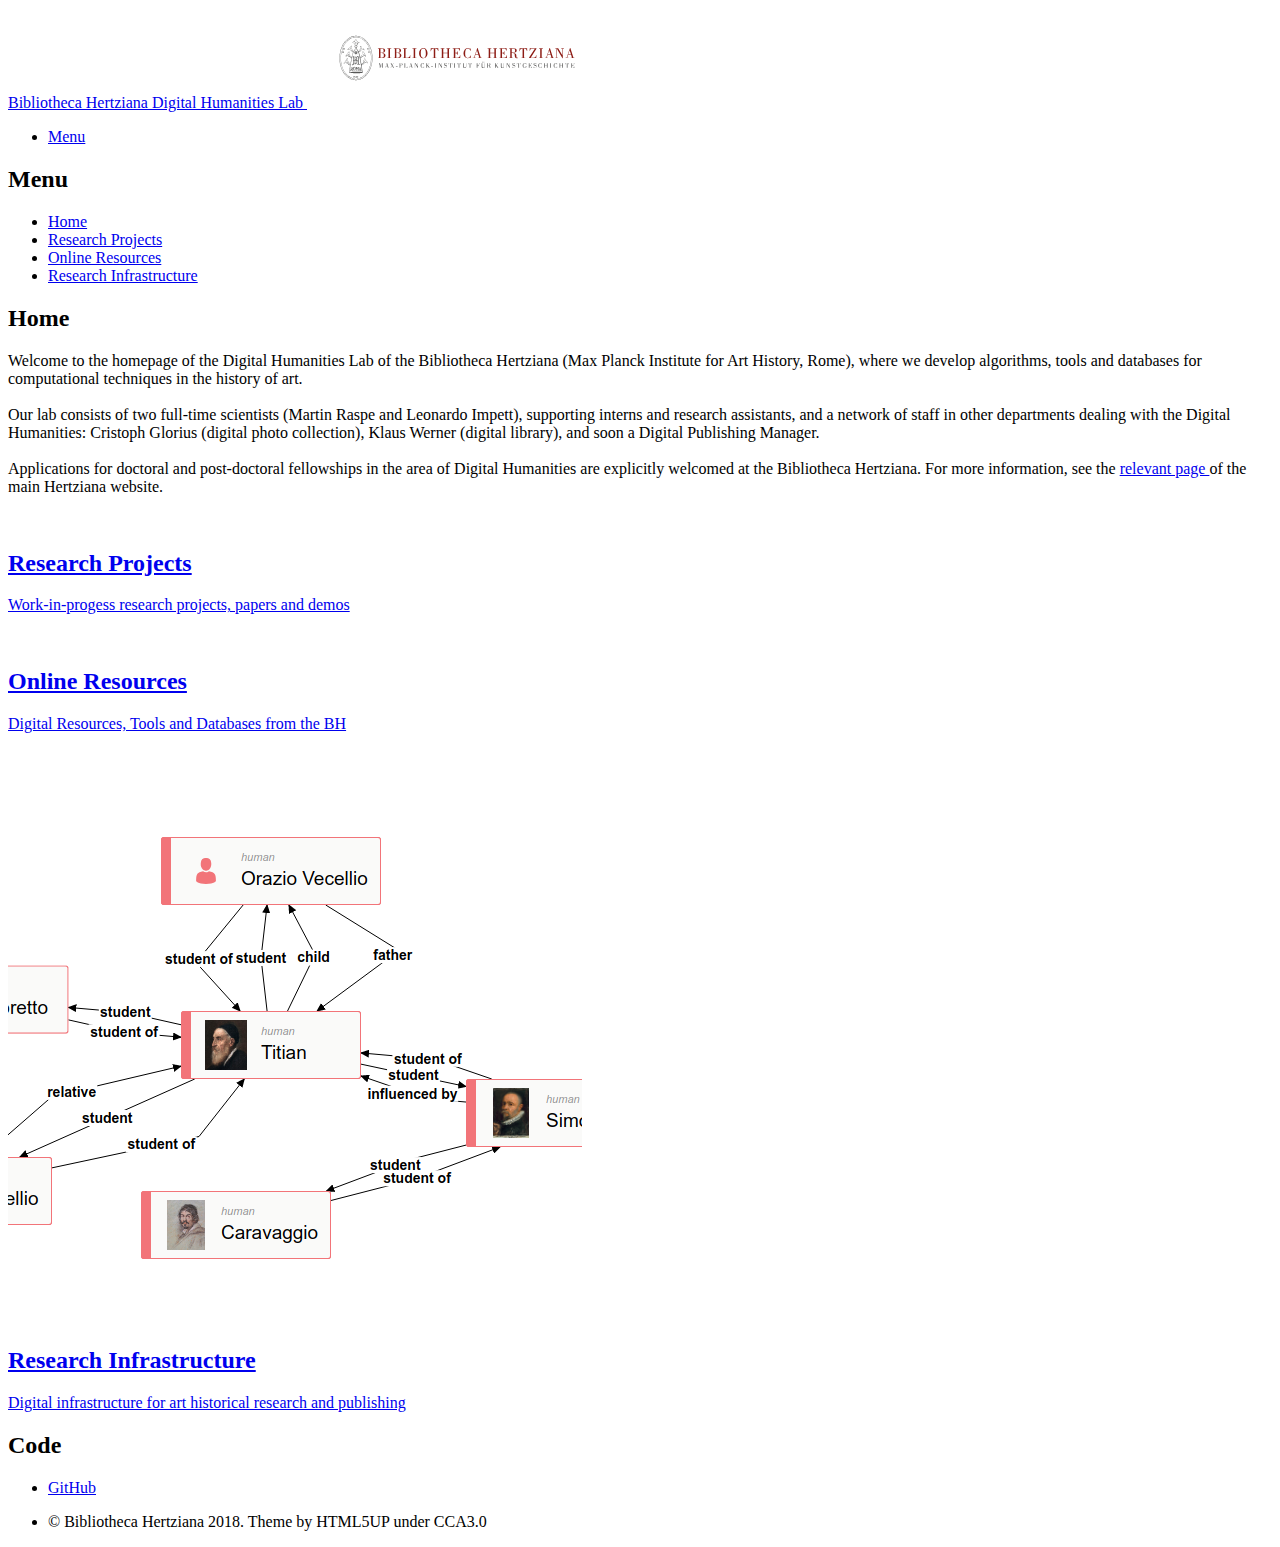
==== index.html @ f2901a26 "changed top logo for new website" ====
<!DOCTYPE HTML>
<!--
	Phantom by HTML5 UP
	html5up.net | @ajlkn
	Free for personal and commercial use under the CCA 3.0 license (html5up.net/license)
-->
<html>
	<head>
		<title>BHLabs</title>
		<meta charset="utf-8" />
		<meta name="viewport" content="width=device-width, initial-scale=1, user-scalable=no" />
		<link rel="stylesheet" href="assets/css/main.css" />
		<noscript><link rel="stylesheet" href="assets/css/noscript.css" /></noscript>
	</head>
	<body class="is-preload">
		<!-- Wrapper -->
			<div id="wrapper">

				<!-- Header -->
					<header id="header">
						<div class="inner">
							<!-- Logo -->
								<a href="http://www.biblhertz.it/" class="logo">
									<a href="index.html" class="logo">

									<span class="title">Bibliotheca Hertziana Digital Humanities Lab</span>

										<span class="symbol">
											<img src="images/hertzianalogo_hor.svg" alt="" style="width:300px;height:100px"/>
										</span>
									</a>
								</a>

							<!-- Nav -->
								<nav>
									<ul>
										<li><a href="#menu">Menu</a></li>
									</ul>
								</nav>

						</div>
					</header>

				<!-- Menu -->
					<nav id="menu">
						<h2>Menu</h2>
						<ul>
							<li><a href="index.html">Home</a></li>
							<li><a href="research.html">Research Projects</a></li>
							<li><a href="resources.html">Online Resources</a></li>
							<li><a href="infrastructure.html">Research Infrastructure</a></li>
						</ul>
					</nav>

				<!-- Main -->
					<div id="main">
						<div class="inner">
							<header>
								<h2> Home </h2>

							</header>

								<p> Welcome to the homepage of the Digital Humanities Lab of the Bibliotheca Hertziana (Max Planck Institute for Art History, Rome), where we develop
									algorithms, tools and databases for computational techniques in the history of art.
 								<br><br> Our lab consists of two full-time scientists (Martin Raspe and Leonardo Impett), supporting interns and research assistants, and a network of staff in other departments
								dealing with the Digital Humanities: Cristoph Glorius (digital photo collection), Klaus Werner (digital library), and soon a Digital Publishing
								Manager.

								<br><br>
								Applications for doctoral and post-doctoral fellowships in the area of Digital Humanities are explicitly welcomed at the Bibliotheca Hertziana. For more
								information, see the <a href="http://www.biblhertz.it/en/institute/research-opportunities/"> relevant page </a> of the main Hertziana website.

								</p>


							<section class="tiles">

								<article class="style1">
									<span class="image">
										<img src="images/networks.png" alt="" />
									</span>
									<a href="research.html">
										<h2>Research Projects</h2>
										<div class="content">
											<p>Work-in-progess research projects, papers and demos</p>
										</div>
									</a>
								</article>


								<article class="style2">
									<span class="image">
										<img src="images/fotosearch.png" alt="" />
									</span>
									<a href="resources.html">
										<h2>Online Resources</h2>
										<div class="content">
											<p>Digital Resources, Tools and Databases from the BH</p>
										</div>
									</a>
								</article>

								<article class="style3">
									<span class="image">
										<img src="images/cordh.png" alt="" />
									</span>
									<a href="infrastructure.html">
										<h2>Research Infrastructure</h2>
										<div class="content">
											<p>Digital infrastructure for art historical research and publishing</p>
										</div>
									</a>
								</article>

								<!--


								<article class="style1">
									<span class="image">
										<img src="images/networks.png" alt="" />
									</span>
									<a href="generic.html" target="_blank">
										<h2>Artist networks</h2>
										<div class="content">
											<p>Interactive network visualisation of artists in Rome.</p>
										</div>
									</a>
								</article>


								<article class="style2">
									<span class="image">
										<img src="images/fotosearch.png" alt="" />
									</span>
									<a href="http://foto.biblhertz.it/" target="_blank">
										<h2>Fototeca Search</h2>
										<div class="content">
											<p>AI-powered image, gesture and iconography search through our 450,000 photos</p>
										</div>
									</a>
								</article>

								<article class="style3">
									<span class="image">
										<img src="images/3dbook.png" alt="" />
									</span>
									<a href="http://dlib.biblhertz.it/3dscan" target="_blank">
										<h2>3D Scanning</h2>
										<div class="content">
											<p>Laser, relief and photogrammetry scanning our Rare Books collection</p>
										</div>
									</a>
								</article>
								<article class="style4">
									<span class="image">
										<img src="images/juvarra.png" alt="" />
									</span>
									<a href="http://wissensgeschichte.biblhertz.it/3d-bridge-html/" target="_blank">
										<h2>Virtual Reality</h2>
										<div class="content">
											<p>Architectural and exhibition reconstructions in 3 and 4 dimensions.</p>
										</div>
									</a>
								</article>
								<article class="style5">
									<span class="image">
										<img src="images/zuccaro.png" alt="" />
									</span>
									<a href="http://zuccaro.biblhertz.it" target="_blank">
										<h2>ZUCCARO</h2>
										<div class="content">
											<p>A rich graph-based semantic database of art and artists in Rome</p>
										</div>
									</a>
								</article>
								<article class="style6">
									<span class="image">
										<img src="images/cipro.png" alt="" />
									</span>
									<a href="http://fmdb.biblhertz.it/cipro/default.htm" target="_blank">
										<h2>CIPRO: Rome Maps</h2>
										<div class="content">
											<p>Extensive interactive catalogue of maps of Rome.</p>
										</div>
									</a>
								</article>
								<article class="style3">
									<span class="image">
										<img src="images/noack.jpeg" alt="" />
									</span>
									<a href="http://db.biblhertz.it/noack/noack.xml" target="_blank">
										<h2>NOACK</h2>
										<div class="content">
											<p>Friedrich Noack's (1858-1930) digitised schedarium of artists in Rome.</p>
										</div>
									</a>
								</article>
								<article class="style1">
									<span class="image">
										<img src="images/romegis.jpg" alt="" />
									</span>
									<a href="generic.html" target="_blank">
										<h2>Spatial Humanities</h2>
										<div class="content">
											<p>Interactive geospatial tools with dense historical data on Rome and Naples. </p>
										</div>
									</a>
								</article>
								<article class="style2">
									<span class="image">
										<img src="images/riccicloud.jpg" alt="" />
									</span>
									<a href="generic.html" target="_blank">
										<h2>Cloud API</h2>
										<div class="content">
											<p>Access the Hertziana's easy-to-use GraphQL API for data, bibliography and IIIF images.</p>
										</div>
									</a>
								</article>
							-->

							</section>
						</div>
					</div>

				<!-- Footer -->
					<footer id="footer">
						<div class="inner">

							<section>
								<h2>Code</h2>
								<ul class="icons">
									<!-- <li><a href="http://www.twitter.com/leoimpett" class="icon style2 fa-twitter"><span class="label">Twitter</span></a></li>
									-->
									<li><a href="http://www.github.com/biblhertz" class="icon style2 fa-github"><span class="label">GitHub</span></a></li>
								</ul>
							</section>
							<ul class="copyright">
								<li>&copy; Bibliotheca Hertziana 2018. Theme by HTML5UP under CCA3.0</li>
							</ul>
						</div>
					</footer>

			</div>

		<!-- Scripts -->
			<script src="assets/js/jquery.min.js"></script>
			<script src="assets/js/browser.min.js"></script>
			<script src="assets/js/breakpoints.min.js"></script>
			<script src="assets/js/util.js"></script>
			<script src="assets/js/main.js"></script>

	</body>
</html>
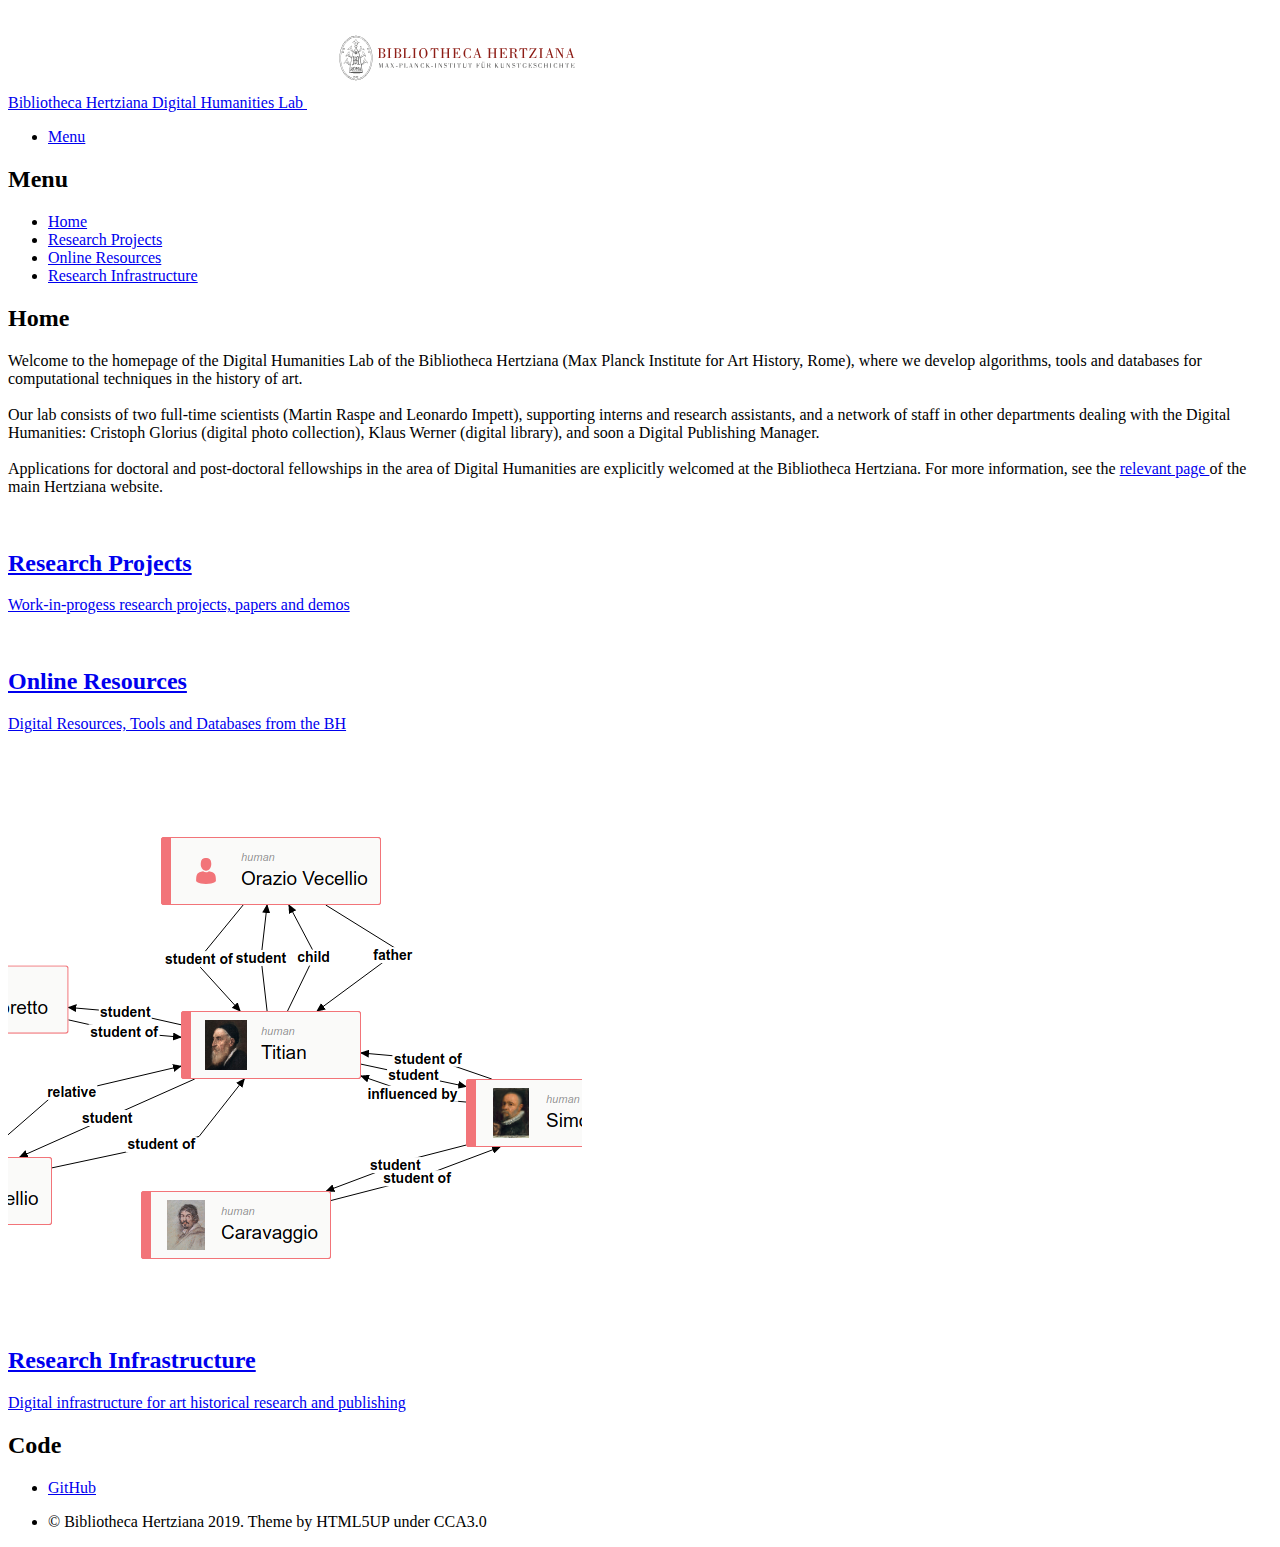
==== commit d40d2a8d: "changed logo headers, copyright year, and added 6 new online resources" ====
--- a/index.html
+++ b/index.html
@@ -20,15 +20,17 @@
 					<header id="header">
 						<div class="inner">
 							<!-- Logo -->
-								<a href="http://www.biblhertz.it/" class="logo">
-									<a href="index.html" class="logo">
+
+								<a href="index.html" class="logo">
 
 									<span class="title">Bibliotheca Hertziana Digital Humanities Lab</span>
-
+								</a>
+
+								<a href="http://www.biblhertz.it/" class="logo"  target="_blank">
 										<span class="symbol">
 											<img src="images/hertzianalogo_hor.svg" alt="" style="width:300px;height:100px"/>
 										</span>
-									</a>
+									
 								</a>
 
 							<!-- Nav -->
@@ -236,7 +238,7 @@
 								</ul>
 							</section>
 							<ul class="copyright">
-								<li>&copy; Bibliotheca Hertziana 2018. Theme by HTML5UP under CCA3.0</li>
+								<li>&copy; Bibliotheca Hertziana 2019. Theme by HTML5UP under CCA3.0</li>
 							</ul>
 						</div>
 					</footer>
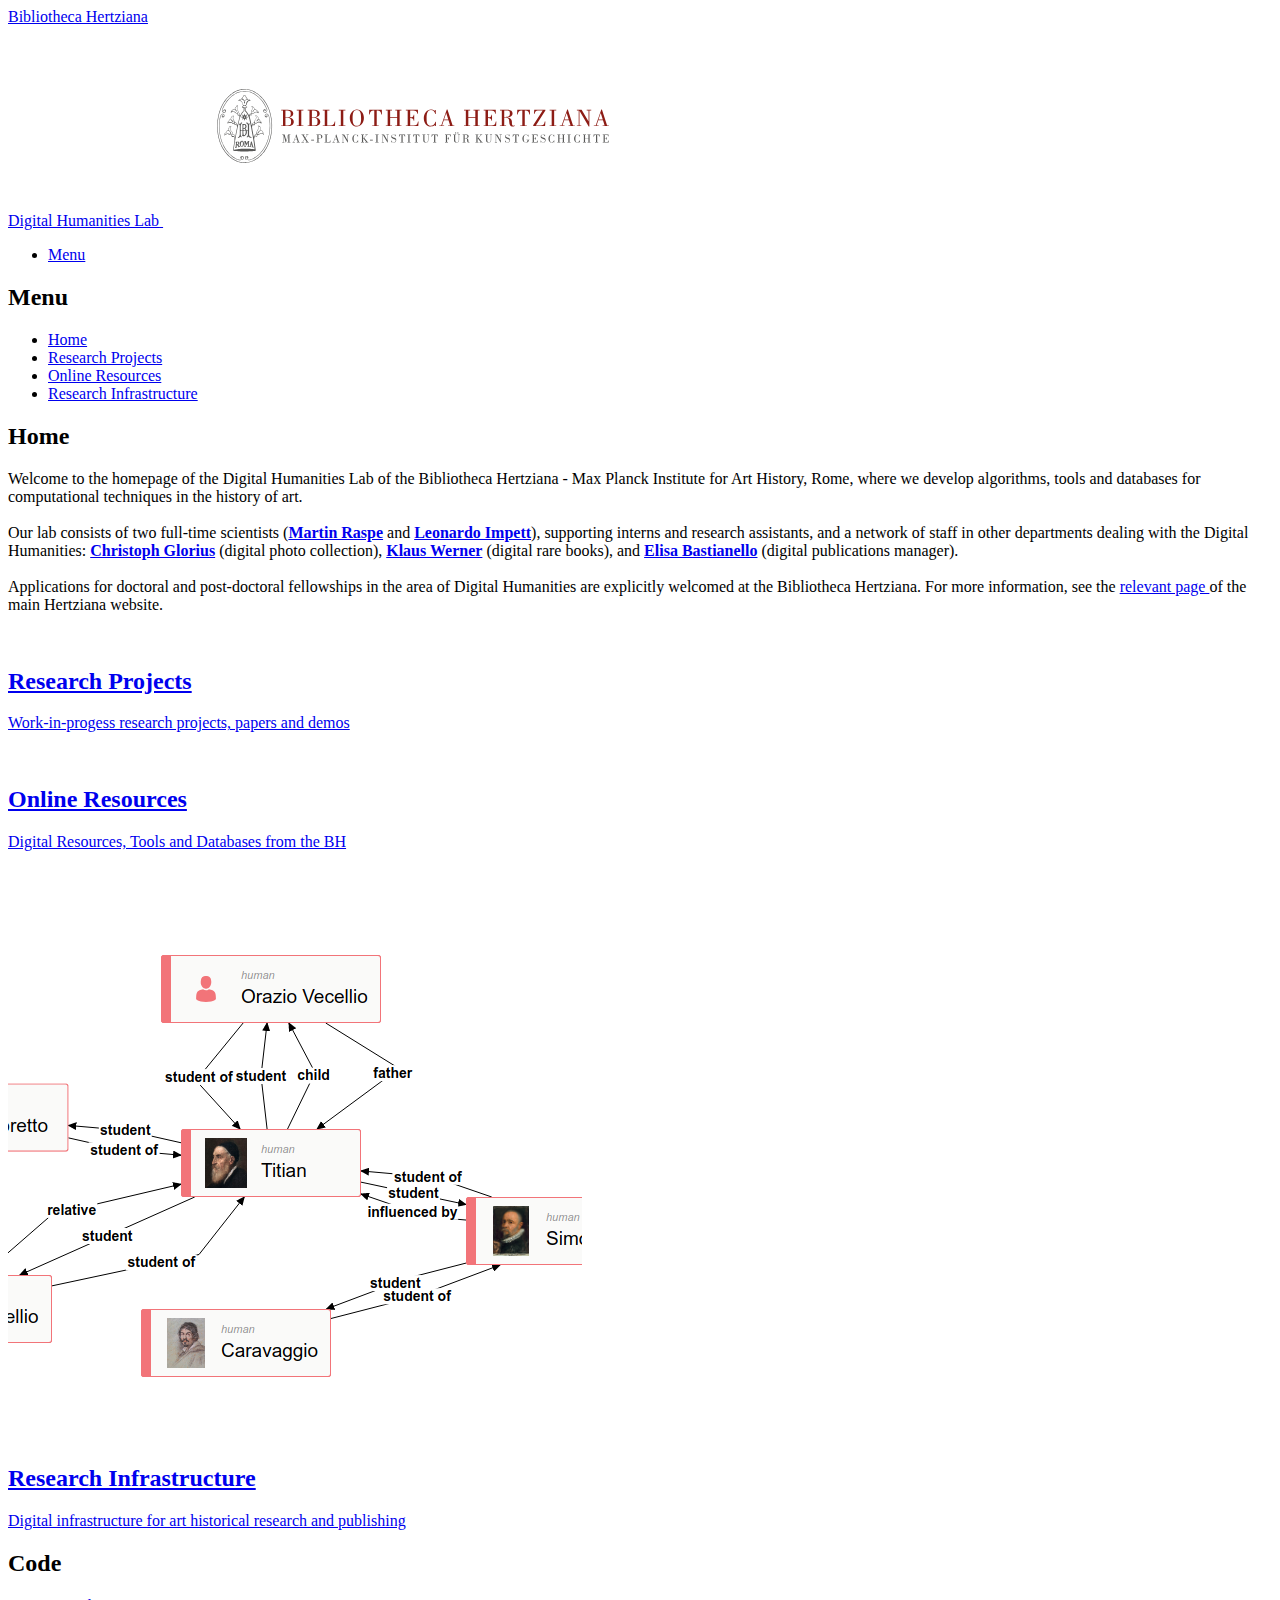
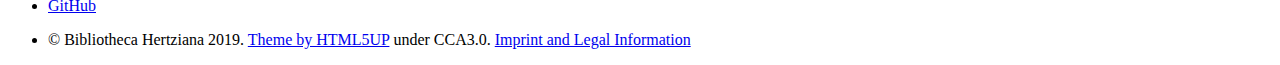
==== commit d2102d70: "Update index.html" ====
--- a/index.html
+++ b/index.html
@@ -23,12 +23,12 @@
 
 								<a href="index.html" class="logo">
 
-									<span class="title">Bibliotheca Hertziana Digital Humanities Lab</span>
+									<span class="title">Bibliotheca Hertziana <br> Digital Humanities Lab</span>
 								</a>
 
 								<a href="http://www.biblhertz.it/" class="logo"  target="_blank">
 										<span class="symbol">
-											<img src="images/hertzianalogo_hor.svg" alt="" style="width:300px;height:100px"/>
+											<img src="images/hertzianalogo_hor.svg" alt="" style="width:500px;height:200px"/>
 										</span>
 									
 								</a>
@@ -62,11 +62,14 @@
 
 							</header>
 
-								<p> Welcome to the homepage of the Digital Humanities Lab of the Bibliotheca Hertziana (Max Planck Institute for Art History, Rome), where we develop
+								<p> Welcome to the homepage of the Digital Humanities Lab of the Bibliotheca Hertziana - Max Planck Institute for Art History, Rome, where we develop
 									algorithms, tools and databases for computational techniques in the history of art.
- 								<br><br> Our lab consists of two full-time scientists (Martin Raspe and Leonardo Impett), supporting interns and research assistants, and a network of staff in other departments
-								dealing with the Digital Humanities: Cristoph Glorius (digital photo collection), Klaus Werner (digital library), and soon a Digital Publishing
-								Manager.
+ 								<br><br> Our lab consists of two full-time scientists (<a href="https://www.biblhertz.it/en/martin-raspe"><b>Martin Raspe</b></a> 
+									and <a href="https://www.biblhertz.it/en/leonardo-impett"><b>Leonardo Impett</b></a>), supporting interns and research 
+									assistants, and a network of staff in other departments dealing with the Digital Humanities: 
+									<a href="https://www.biblhertz.it/en/christoph-glorius"><b>Christoph Glorius</b></a> (digital photo collection), 
+									<a href="https://www.biblhertz.it/en/klaus-werner"><b>Klaus Werner</b></a> (digital rare books), 
+									and <a href="https://www.biblhertz.it/it/elisa-bastianello"><b>Elisa Bastianello</b></a> (digital publications manager). 
 
 								<br><br>
 								Applications for doctoral and post-doctoral fellowships in the area of Digital Humanities are explicitly welcomed at the Bibliotheca Hertziana. For more
@@ -238,7 +241,7 @@
 								</ul>
 							</section>
 							<ul class="copyright">
-								<li>&copy; Bibliotheca Hertziana 2019. Theme by HTML5UP under CCA3.0</li>
+								<li>&copy; Bibliotheca Hertziana 2019. <a href="https://html5up.net/"> Theme by HTML5UP</a> under CCA3.0. <a href="https://www.biblhertz.it/en/imprint">Imprint and Legal Information</a></li>
 							</ul>
 						</div>
 					</footer>
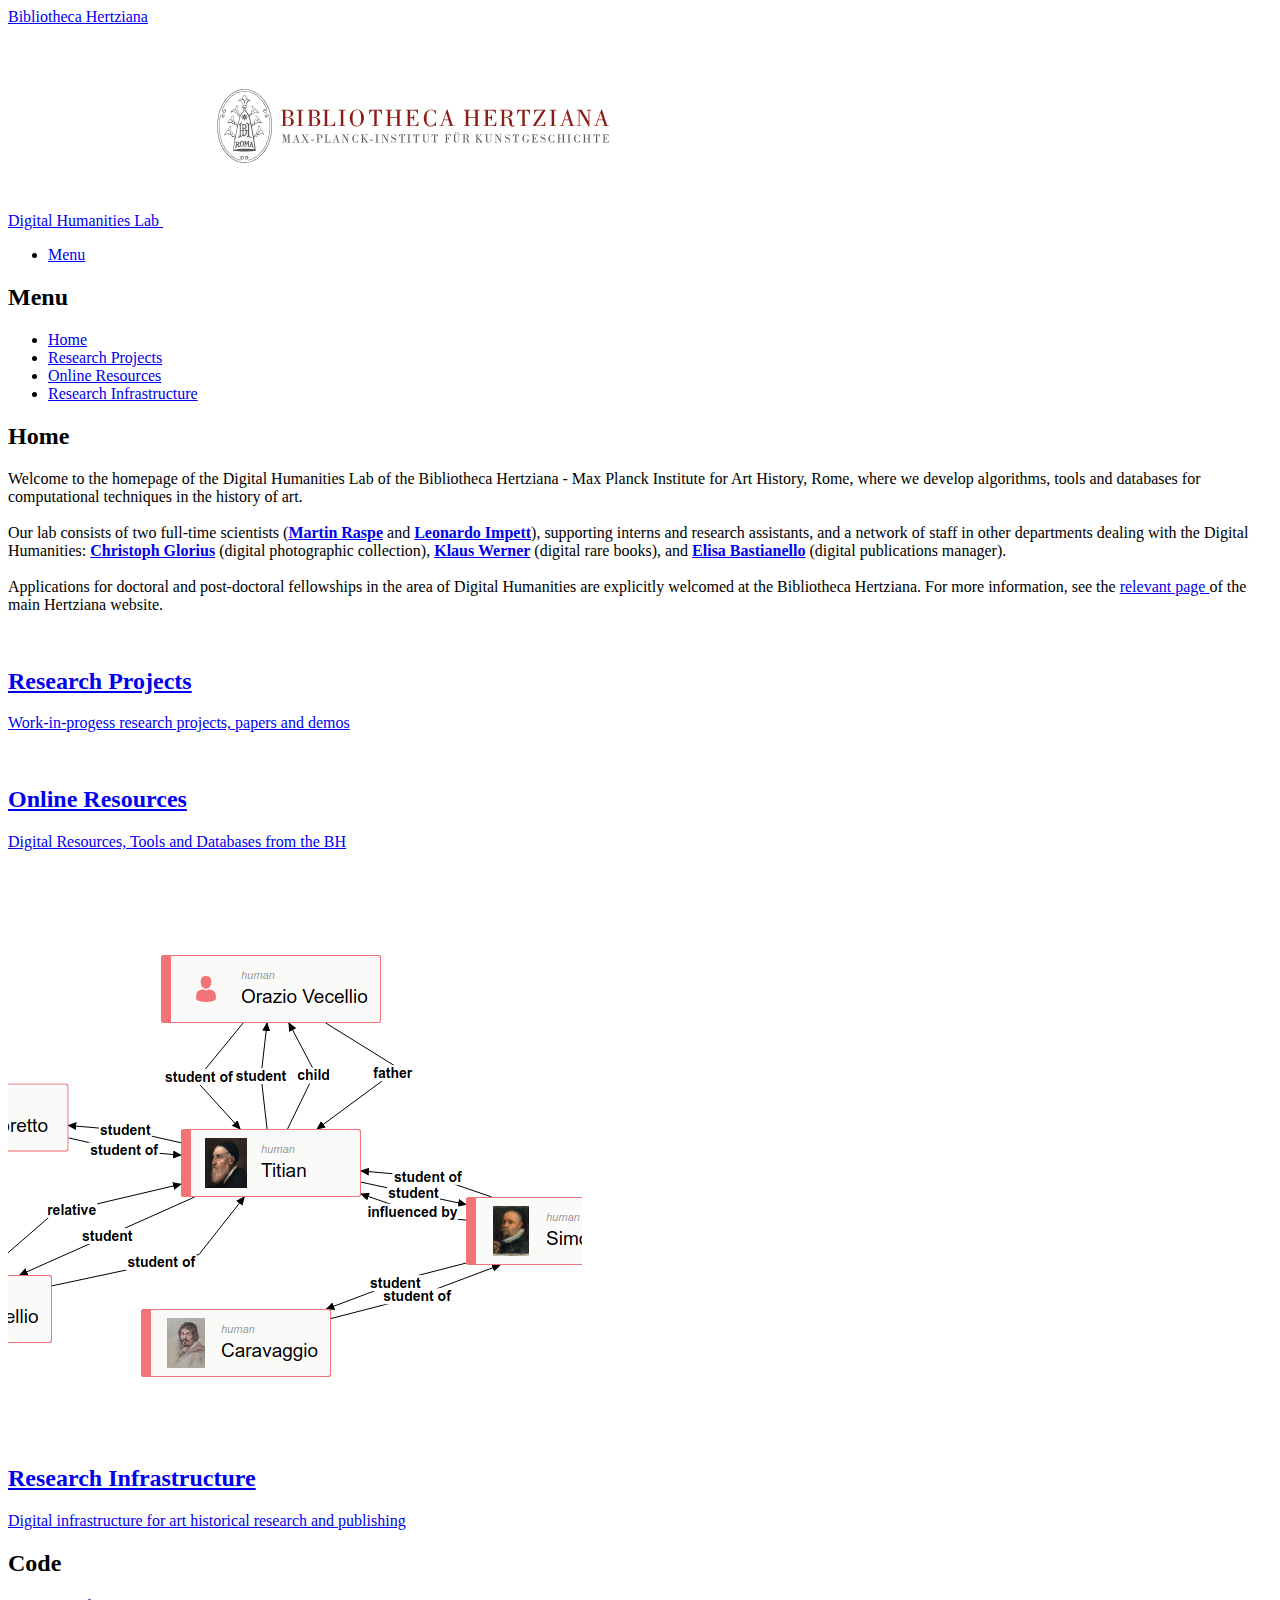
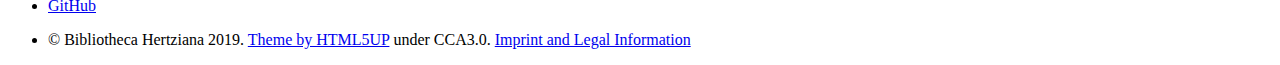
==== commit db2d7ae8: "Update index.html" ====
--- a/index.html
+++ b/index.html
@@ -67,7 +67,7 @@
  								<br><br> Our lab consists of two full-time scientists (<a href="https://www.biblhertz.it/en/martin-raspe"><b>Martin Raspe</b></a> 
 									and <a href="https://www.biblhertz.it/en/leonardo-impett"><b>Leonardo Impett</b></a>), supporting interns and research 
 									assistants, and a network of staff in other departments dealing with the Digital Humanities: 
-									<a href="https://www.biblhertz.it/en/christoph-glorius"><b>Christoph Glorius</b></a> (digital photo collection), 
+									<a href="https://www.biblhertz.it/en/christoph-glorius"><b>Christoph Glorius</b></a> (digital photographic collection), 
 									<a href="https://www.biblhertz.it/en/klaus-werner"><b>Klaus Werner</b></a> (digital rare books), 
 									and <a href="https://www.biblhertz.it/it/elisa-bastianello"><b>Elisa Bastianello</b></a> (digital publications manager). 
 
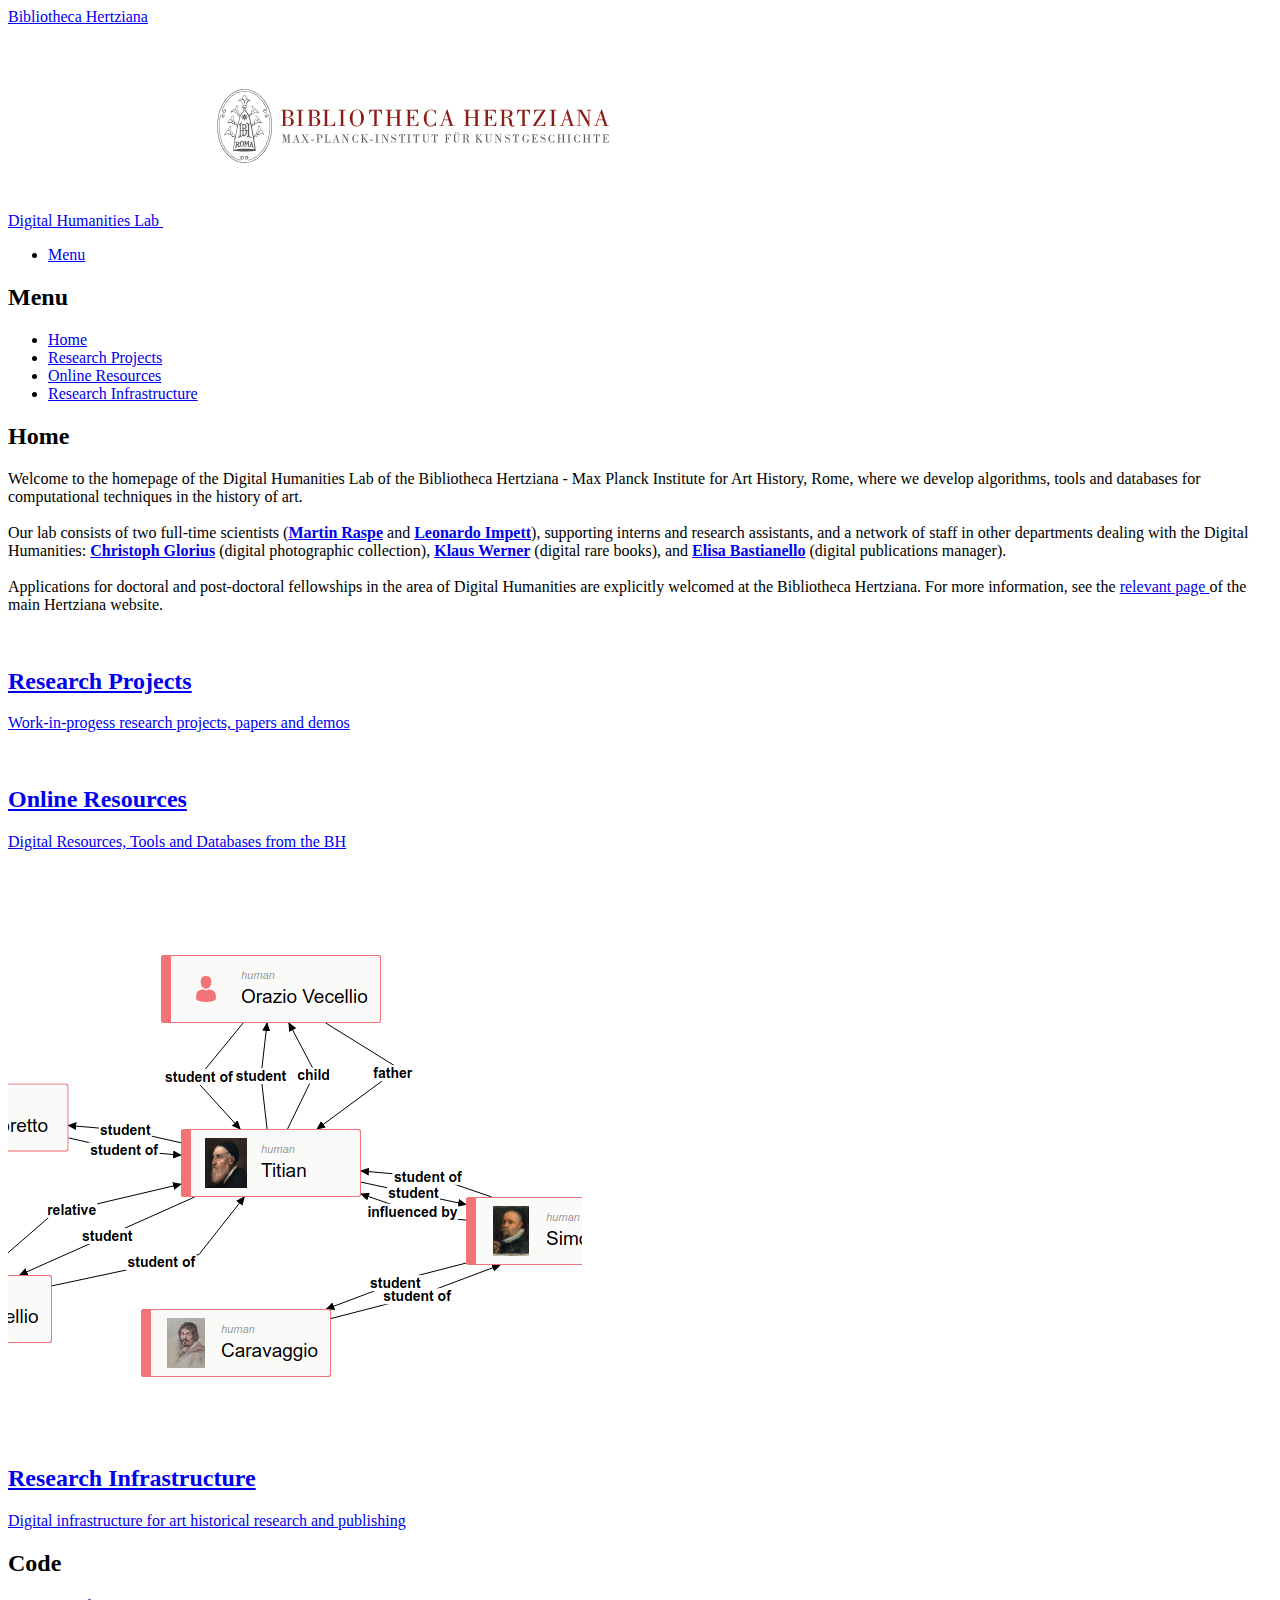
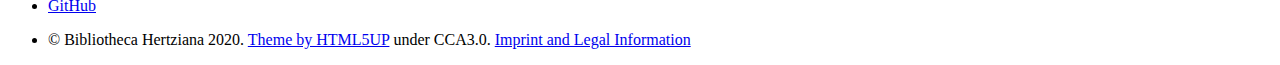
==== commit 965a0f9c: "Update index.html" ====
--- a/index.html
+++ b/index.html
@@ -241,7 +241,7 @@
 								</ul>
 							</section>
 							<ul class="copyright">
-								<li>&copy; Bibliotheca Hertziana 2019. <a href="https://html5up.net/"> Theme by HTML5UP</a> under CCA3.0. <a href="https://www.biblhertz.it/en/imprint">Imprint and Legal Information</a></li>
+								<li>&copy; Bibliotheca Hertziana 2020. <a href="https://html5up.net/"> Theme by HTML5UP</a> under CCA3.0. <a href="https://www.biblhertz.it/en/imprint">Imprint and Legal Information</a></li>
 							</ul>
 						</div>
 					</footer>
